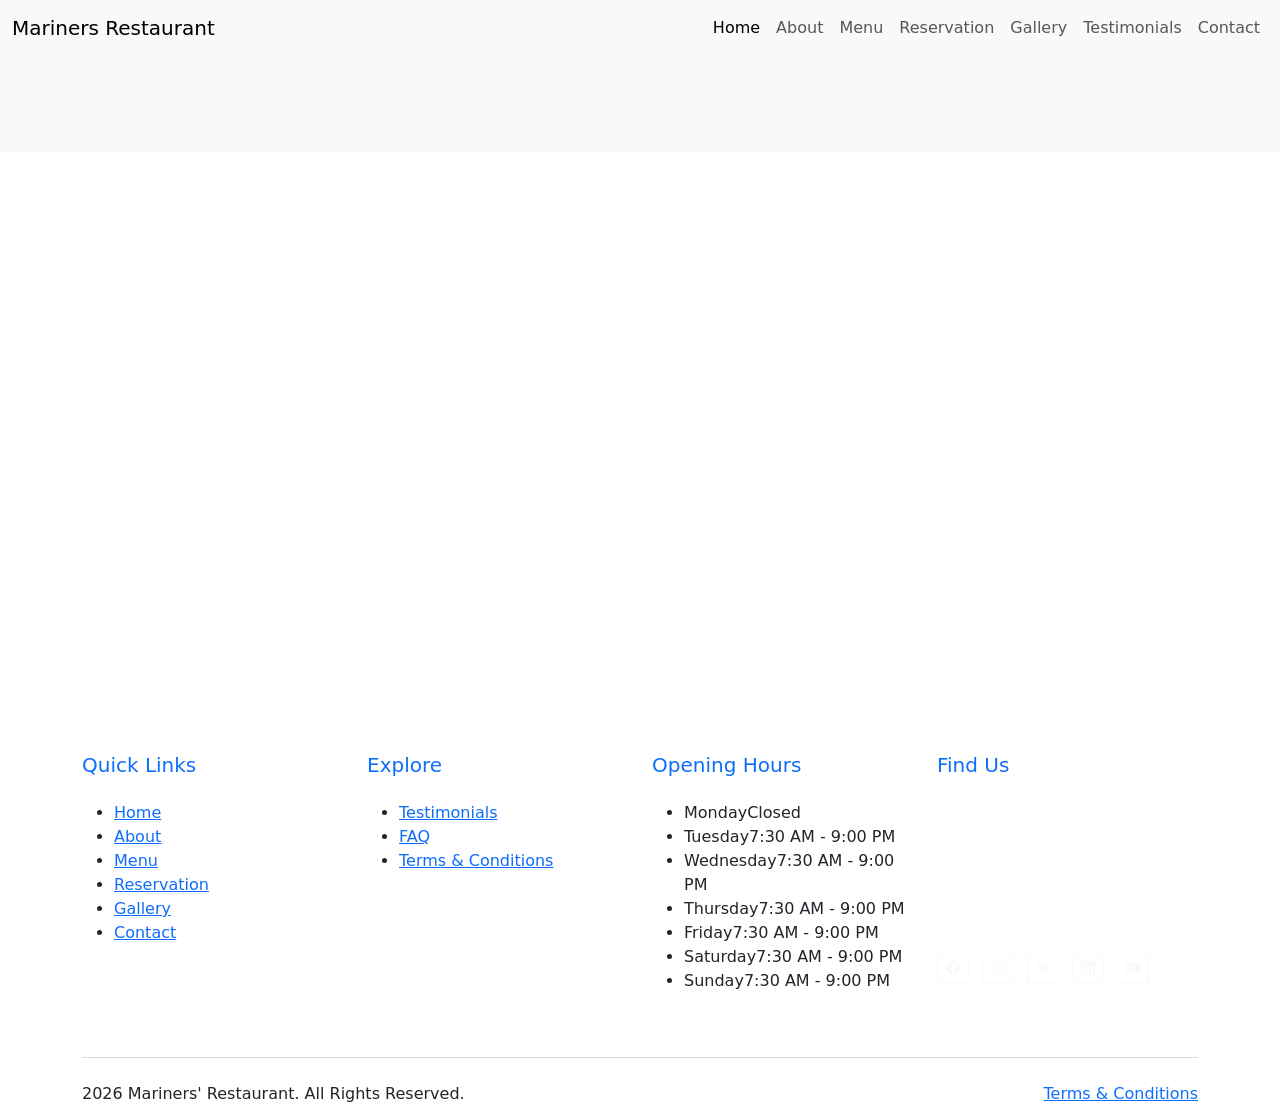
==== about.html @ 6d48104c "Add files via upload" ====
<!DOCTYPE html>
<html lang="en">

<head>
    <meta charset="utf-8" />
    <meta name="viewport" content="width=device-width, initial-scale=1" />

    <!-- For SEO -->
    <!-- Primary SEO -->
   <title>Mariners restaurant</title>
    <meta name="description" content="DinePro is a modern, responsive restaurant Bootstrap 5 template suitable for restaurants, cafés, bistros, and food businesses." />
    <meta name="robots" content="index, follow">
    <meta name="author" content="PrettyCodes" />

    <!-- Canonical (template placeholder) -->
    <link rel="canonical" href="https://www.DinePro.com/about.html" />

    <!-- Open Graph (Social Sharing) -->
    <meta property="og:title" content="DinePro – Restaurant Bootstrap 5 Template" />
    <meta property="og:description" content="A clean and modern Bootstrap 5 restaurant website template." />
    <meta property="og:image" content="assets/images/preview.jpg" />
    <meta property="og:type" content="website" />

    <!-- Favicon -->
    <link rel="shortcut icon" type="image/png" href="assets/images/favicon.png" />

    <!-- Styles -->
    <link href="https://cdn.jsdelivr.net/npm/bootstrap@5.3.8/dist/css/bootstrap.min.css" rel="stylesheet" integrity="sha384-sRIl4kxILFvY47J16cr9ZwB07vP4J8+LH7qKQnuqkuIAvNWLzeN8tE5YBujZqJLB" crossorigin="anonymous">
    <link rel="stylesheet" href="https://cdn.jsdelivr.net/npm/bootstrap-icons@1.11.3/font/bootstrap-icons.min.css">
    <link href="https://unpkg.com/aos@2.3.1/dist/aos.css" rel="stylesheet">
    <link rel="stylesheet" href="./assets/css/style.css" />
</head>

<body>
  <!-- Navbar -->

  <nav class="navbar navbar-expand-lg fixed-top custom-navbar navbar-theme-light navbar-light"> 
 
 
    <div class="container-fluid"> 
 
    <a class="navbar-brand" href="index.html"> <span class="restaurant-logo">Mariners <span>Restaurant</span></span> </a>  <button class="navbar-toggler" type="button" data-bs-toggle="collapse" data-bs-target="#navbarSupportedContent" aria-controls="navbarSupportedContent" aria-expanded="false" aria-label="Toggle navigation"> 
        <span class="navbar-toggler-icon"></span> 
      </button> 
 
      <!-- Nav items --> 
      <div class="collapse navbar-collapse" id="navbarSupportedContent"> 
        <ul class="navbar-nav ms-auto mb-2 mb-lg-0"> 
 
          <!-- Home --> 
                  <!-- Home --> 
        <li class="nav-item">
  <a class="nav-link active" href="index.html">
    Home
  </a>
</li>
 
          <li class="nav-item"> 
            <a class="nav-link" href="about.html">About</a> 
          </li> 
 
          <!-- Menu --> 
          <li class="nav-item"> 
            <a class="nav-link" href="menu-showcase.html">Menu</a> 
          </li> 
 
          <li class="nav-item"> 
            <a class="nav-link" href="reservation.html">Reservation</a> 
          </li> 

           <li class="nav-item"><a class="nav-link" href="gallery.html">Gallery</a></li>
             <li class="nav-item"><a class="nav-link" href="testimonials.html">Testimonials</a></li>  

          <li class="nav-item"> 
            <a class="nav-link" href="contact.html">Contact</a> 
          </li> 
 
        </ul> 
      </div> 
      <!-- Nav items end --> 
 
    </div> 
  </nav>
  <!-- Navbar End -->

    <!--   Title  -->

<section class="our-menu sec-pad bg-light">
    <div class="container">
        <div class="row">
            <div class="col-md-10 offset-md-1">
                <div class="text-center head1 pt-5">
                    <h1 class="page-title" data-aos="fade-up" data-aos-delay="0">About Mariners' Restaurant</h1>
                    <p class="mb-0" data-aos="fade-up" data-aos-delay="100">A welcoming dining destination in Nuwara Eliya, serving delicious food, Sri Lankan flavors, and memorable moments for locals and visitors alike.</p>
                </div>
            </div>
        </div>
    </div>
</section>

<!--   Title  End -->

<!-- About Section -->

<section class="home-about sec-pad">
    <div class="container">
        <div class="row flex align-items-center justify-content-between">
            <div class="col-md-6">
                <div class="img-collage-wrap">
                    <img class="first" src="./assets/images/unnamed (1).webp" alt="" data-aos="fade-up" data-aos-delay="0">
                    <img class="second" src="./assets/images/unnamed (3).webp" alt="" data-aos="fade-up" data-aos-delay="100">
                    <img class="third" src="./assets/images/unnamed (2).webp" alt="" data-aos="fade-up" data-aos-delay="200">
                </div>
            </div>
            <div class="col-md-6">
                <h2 class="mb-4 font-heading f-40" data-aos="fade-up" data-aos-delay="0">About Mariners' Restaurant</h2>
                <h4 class="mb-4" data-aos="fade-up" data-aos-delay="100">Good Food, Warm Hospitality, and Beautiful Moments in the Heart of Nuwara Eliya.</h4>
                <p data-aos="fade-up" data-aos-delay="200">Mariners' Restaurant is a welcoming place to enjoy good food and great company in the beautiful surroundings of Nuwara Eliya. Our menu brings together popular Sri Lankan dishes and a variety of delicious meals prepared with care, making every visit a relaxed and enjoyable dining experience.</p>
                <p data-aos="fade-up" data-aos-delay="300">
                    From flavorful rice and curry and sizzling kottu to biryani, noodles, short eats, refreshing drinks, and delicious desserts, our menu offers something for every taste. Whether you're visiting with family, meeting friends, or simply looking for a satisfying meal, Mariners' Restaurant is ready to welcome you with great food and friendly service.</p>
            </div>
        </div>
    </div>
</section>

<!-- About Section End -->

<!-- Gallery  -->

<section class="sec-pad pt-0">
    <div class="container my-5">
        <div class="row g-3 row-cols-1 row-cols-sm-2 row-cols-md-4">
            <div class="col" data-aos="fade-up" data-aos-delay="0">
                <div class="gallery-item" data-bs-toggle="modal" data-bs-target="#galleryModal">
                    <img src="./assets/images/unnamed (10).webp" class="img-fluid" alt="Mariners' Restaurant">
                </div>
            </div>
            <div class="col" data-aos="fade-up" data-aos-delay="100">
                <div class="gallery-item" data-bs-toggle="modal" data-bs-target="#galleryModal">
                    <img src="./assets/images/unnamed (5).webp" class="img-fluid" alt="Mariners' Restaurant">
                </div>
            </div>
            <div class="col" data-aos="fade-up" data-aos-delay="200">
                <div class="gallery-item" data-bs-toggle="modal" data-bs-target="#galleryModal">
                    <img src="./assets/images/unnamed (6).webp" class="img-fluid" alt="Mariners' Restaurant">
                </div>
            </div>
            <div class="col" data-aos="fade-up" data-aos-delay="300">
                <div class="gallery-item" data-bs-toggle="modal" data-bs-target="#galleryModal">
                    <img src="./assets/images/unnamed (7).webp" class="img-fluid" alt="Mariners' Restaurant">
                </div>
            </div>
            <div class="col" data-aos="fade-up" data-aos-delay="400">
                <div class="gallery-item" data-bs-toggle="modal" data-bs-target="#galleryModal">
                    <img src="./assets/images/unnamed (8).webp" class="img-fluid" alt="Mariners' Restaurant">
                </div>
            </div>
            <div class="col" data-aos="fade-up" data-aos-delay="500">
                <div class="gallery-item" data-bs-toggle="modal" data-bs-target="#galleryModal">
                    <img src="./assets/images/unnamed (9).webp" class="img-fluid" alt="Mariners' Restaurant">
                </div>
            </div>
            <div class="col" data-aos="fade-up" data-aos-delay="600">
                <div class="gallery-item" data-bs-toggle="modal" data-bs-target="#galleryModal">
                    <img src="./assets/images/unnamed (10).webp" class="img-fluid" alt="Mariners' Restaurant">
                </div>
            </div>
            <div class="col" data-aos="fade-up" data-aos-delay="700">
                <div class="gallery-item" data-bs-toggle="modal" data-bs-target="#galleryModal">
                    <img src="./assets/images/unnamed (11).webp" class="img-fluid" alt="Mariners' Restaurant">
                </div>
            </div>

        </div>
    </div>

    <div class="modal fade" id="galleryModal" tabindex="-1" aria-hidden="true">
        <div class="modal-dialog modal-dialog-centered modal-lg">
            <div class="modal-content bg-transparent border-0">
                <div class="modal-body p-0">
                    <button type="button" class="btn-close btn-close-white position-absolute top-0 end-0 m-3" style="z-index: 1060;" data-bs-dismiss="modal" aria-label="Close"></button>

                    <div id="galleryCarousel" class="carousel slide" data-bs-interval="false">
                        <div class="carousel-inner" id="carouselInner">
                        </div>
                        <button class="carousel-control-prev" type="button" data-bs-target="#galleryCarousel" data-bs-slide="prev">
                            <span class="carousel-control-prev-icon" aria-hidden="true"></span>
                            <span class="visually-hidden">Previous</span>
                        </button>
                        <button class="carousel-control-next" type="button" data-bs-target="#galleryCarousel" data-bs-slide="next">
                            <span class="carousel-control-next-icon" aria-hidden="true"></span>
                            <span class="visually-hidden">Next</span>
                        </button>
                    </div>
                </div>
            </div>
        </div>
    </div>

</section>

<!-- Gallery  End -->
    <!-- Footer -->

       <footer class="footer-one"> 
    <div class="container"> 
      <div class="row"> 
 
        <div class="col-lg-3"> 
          <h5 class="mb-4 text-primary">Quick Links</h5> 
          <ul class="footer-links"> 
            <li><a href="index.html" class="btn-link">Home</a></li> 
            <li><a href="about.html" class="btn-link">About</a></li> 
            <li><a href="menu-showcase.html" class="btn-link">Menu</a></li> 
            <li><a href="reservation.html" class="btn-link">Reservation</a></li> 
            <li><a href="gallery.html" class="btn-link">Gallery</a></li> 
            <li><a href="contact.html" class="btn-link">Contact</a></li> 
          </ul> 
        </div> 
 
        <div class="col-lg-3"> 
          <h5 class="mb-4 text-primary">Explore</h5> 
          <ul class="footer-links"> 
            <li><a href="testimonials.html" class="btn-link">Testimonials</a></li> 
            <li><a href="faq.html" class="btn-link">FAQ</a></li> 
            <li><a href="terms-and-conditions.html" class="btn-link">Terms & Conditions</a></li> 
           
          </ul> 
        </div> 
 
        <div class="col-lg-3"> 
          <h5 class="mb-4 text-primary">Opening Hours</h5> 
          <ul class="timing-list"> 
            <li>Monday<span>Closed</span></li> 
            <li>Tuesday<span>7:30 AM - 9:00 PM</span></li> 
            <li>Wednesday<span>7:30 AM - 9:00 PM</span></li> 
            <li>Thursday<span>7:30 AM - 9:00 PM</span></li> 
            <li>Friday<span>7:30 AM - 9:00 PM</span></li> 
            <li>Saturday<span>7:30 AM - 9:00 PM</span></li> 
            <li>Sunday<span>7:30 AM - 9:00 PM</span></li> 
          </ul> 
        </div> 
 
        <div class="col-lg-3"> 
          <h5 class="mb-4 text-primary">Find Us</h5> 
          <p class="text-white-50"> 
            Upper Lake Road,<br> 
            Nuwara Eliya, Sri Lanka 
          </p> 
          <p class="text-white-50"> 
            Email: mariners.malimarestaurant@gmail.com<br> 
            Phone: +94 81 750 8156 
          </p> 
          <div class="social-links mt-3"> 
            <a href="#" class="btn btn-outline-light btn-sm me-2"><i class="bi bi-facebook"></i></a> 
            <a href="#" class="btn btn-outline-light btn-sm me-2"><i class="bi bi-instagram"></i></a> 
            <a href="#" class="btn btn-outline-light btn-sm me-2"><i class="bi bi-twitter-x"></i></a> 
            <a href="#" class="btn btn-outline-light btn-sm me-2"><i class="bi bi-linkedin"></i></a> 
            <a href="#" class="btn btn-outline-light btn-sm"><i class="bi bi-youtube"></i></a> 
          </div> 
        </div> 
 
      </div> 
 
      <hr class="mt-5 mb-4 border-secondary"> 
 
      <div class="row copyright"> 
        <div class="col-md-6 text-md-start"> 
          <p class="mb-0">2026 Mariners' Restaurant. All Rights Reserved.</p> 
        </div> 
        <div class="col-md-6 d-flex justify-content-md-end mt-3 mt-md-0"> 
          <a href="terms-and-conditions.html" class="btn-link">Terms & Conditions</a> 
        </div> 
      </div> 
  </footer> 
    <!-- Footer End -->

    <script src="https://cdn.jsdelivr.net/npm/bootstrap@5.3.8/dist/js/bootstrap.bundle.min.js" integrity="sha384-FKyoEForCGlyvwx9Hj09JcYn3nv7wiPVlz7YYwJrWVcXK/BmnVDxM+D2scQbITxI" crossorigin="anonymous"></script>
    <script src="https://unpkg.com/aos@2.3.1/dist/aos.js"></script>
    <script src="assets/js/app.js"></script>
</body>

</html>
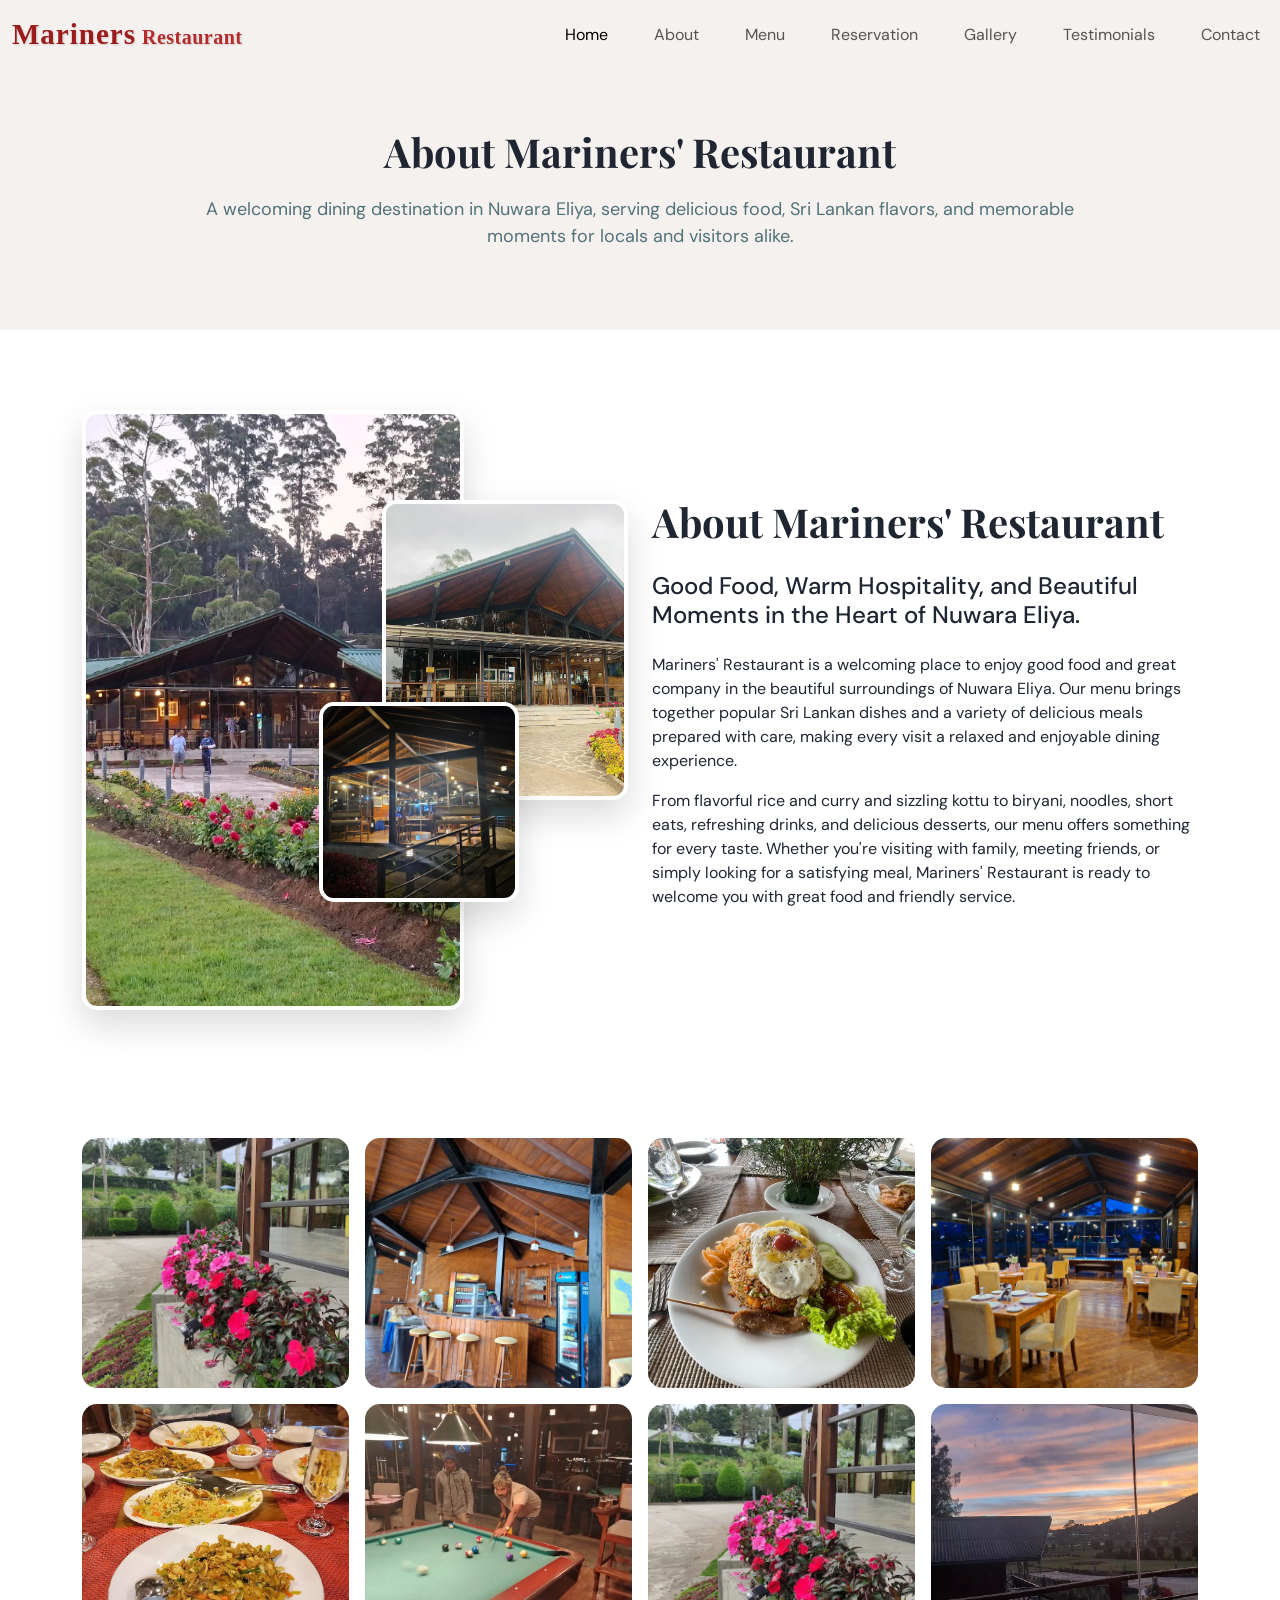
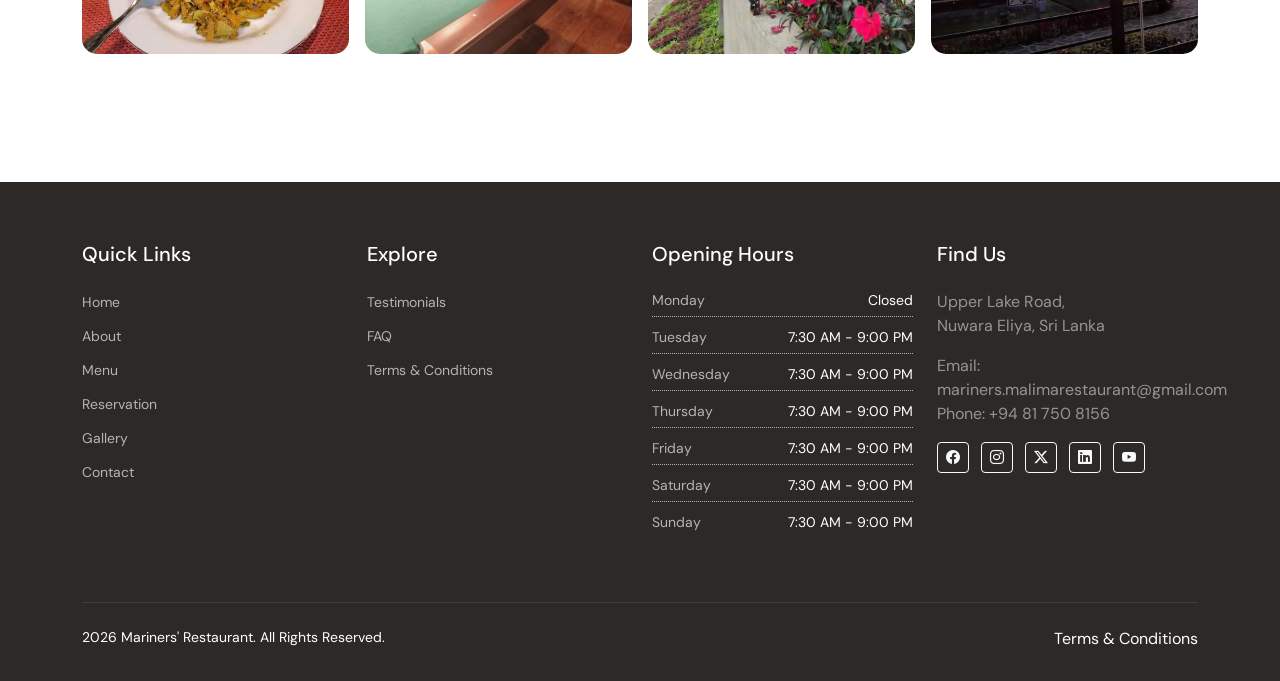
==== commit f9004ec5: "Update about.html" ====
--- a/about.html
+++ b/about.html
@@ -21,8 +21,8 @@
     <meta property="og:image" content="assets/images/preview.jpg" />
     <meta property="og:type" content="website" />
 
-    <!-- Favicon -->
-    <link rel="shortcut icon" type="image/png" href="assets/images/favicon.png" />
+
+    
 
     <!-- Styles -->
     <link href="https://cdn.jsdelivr.net/npm/bootstrap@5.3.8/dist/css/bootstrap.min.css" rel="stylesheet" integrity="sha384-sRIl4kxILFvY47J16cr9ZwB07vP4J8+LH7qKQnuqkuIAvNWLzeN8tE5YBujZqJLB" crossorigin="anonymous">
@@ -280,4 +280,4 @@
     <script src="assets/js/app.js"></script>
 </body>
 
-</html>+</html>
--- a/assets/css/style.css
+++ b/assets/css/style.css
@@ -0,0 +1,1449 @@
+@charset "UTF-8";
+/* ==========================================================================
+   Template Name: DinePro by Mahroof K
+   Version:       1.0.0
+   Licence:       MIT
+   Author:        Mahroof K
+   Description:   Premium Bootstrap 5 Restaurant Template
+   Contact        techmahr@gmail.com
+   --------------------------------------------------------------------------
+   Copyright © 2026 Mahroof. All rights reserved.
+   ========================================================================== */
+/* ==========================================================================
+   TEMPLATING INSTRUCTIONS
+   ==========================================================================
+   This file acts as the central hub for all project styles.
+   It uses the Sass @use rule to modularize components.
+
+   How to Customize:
+   1. Colors & Typography: Edit /abstract/_variables.scss
+   2. Global Tags:         Edit /base/_typography.scss
+   3. Individual UI:       Edit the respective file in /components/
+   4. Page Layouts:        Edit specific files in /pages/ for unique views.
+   ========================================================================== */
+/* ==========================================================================
+   1. ABSTRACTS
+   Variables, color tokens, mixins
+   ========================================================================== */
+/**
+ * Google Fonts Import
+ * * 1. DM Sans: Used for body text and UI elements.
+ * Weights: 400 (Regular), 500 (Medium), 700 (Bold)
+ * * 2. Playfair Display: Used for headings and featured titles.
+ * Weights: 400 through 900 (Variable) including Italics
+ */
+@import url("https://fonts.googleapis.com/css2?family=DM+Sans:wght@400;500;700&family=Playfair+Display:ital,wght@0,400..900;1,400..900&display=swap");
+.hover-lift {
+  transition: transform 0.35s cubic-bezier(0.25, 1, 0.5, 1), box-shadow 0.35s cubic-bezier(0.25, 1, 0.5, 1);
+  will-change: transform;
+}
+.hover-lift:hover {
+  transform: translateY(-5px);
+  box-shadow: 0 15px 25px rgba(0, 0, 0, 0.1) !important;
+}
+
+/* ==========================================================================
+   2. BASE & UTILITIES
+   Global resets, fonts, typography, helpers
+   ========================================================================== */
+body {
+  font-family: "DM Sans", sans-serif;
+  color: #1F2632;
+}
+
+a {
+  color: #d32f2f;
+  text-decoration: none;
+}
+
+.text-primary {
+  color: #d32f2f !important;
+}
+
+.text-dark-muted {
+  color: #527179 !important;
+}
+
+.font-heading {
+  font-family: "Playfair Display", serif;
+  line-height: normal;
+  font-weight: 700;
+}
+
+.f-40 {
+  font-size: 40px !important;
+}
+
+.page-title {
+  font-size: 40px;
+  font-family: "Playfair Display", serif;
+  font-weight: 700;
+  margin-bottom: 20px;
+}
+
+.head1 h2 {
+  color: #1F2632;
+  font-size: 40px;
+  margin-bottom: 20px;
+}
+.head1 p {
+  font-size: 18px;
+  color: #527179;
+}
+
+/**
+ * Bottom Margin Utility
+ * Applies a fixed 32px spacing to the bottom of an element.
+ */
+.mb-32 {
+  margin-bottom: 32px !important;
+}
+
+/**
+ * Top Margin Utility
+ * Applies a fixed 32px spacing to the top of an element.
+ */
+.mt-32 {
+  margin-top: 32px !important;
+}
+
+/**
+ * Standard Section Padding
+ * Provides consistent vertical rhythm across different sections.
+ * Scales up for larger screens (992px and above) based on the $section-spacing-y variable.
+ */
+.sec-pad {
+  padding-top: 40px;
+  padding-bottom: 40px;
+}
+@media (min-width: 992px) {
+  .sec-pad {
+    padding-top: 80px;
+    padding-bottom: 80px;
+  }
+}
+
+/**
+ * Light Background Utility
+ * Applies the custom light background color defined in design tokens.
+ */
+.bg-light {
+  background-color: #f4f1ee !important;
+}
+
+/* ==========================================================================
+   3. LAYOUT
+   Shared structural elements
+   ========================================================================== */
+.custom-navbar {
+  transition: background-color 0.4s ease, box-shadow 0.4s ease;
+}
+.custom-navbar .nav-logo {
+  max-width: 160px;
+}
+@media (max-width: 767px) {
+  .custom-navbar .nav-logo {
+    max-width: 130px;
+  }
+}
+.custom-navbar .nav-item {
+  padding-right: 30px;
+}
+.custom-navbar .nav-item:last-child {
+  padding-right: 0;
+}
+.custom-navbar .dropdown-menu {
+  border: none;
+  padding: 10px 0;
+  border-radius: 8px;
+  box-shadow: 0 8px 20px rgba(0, 0, 0, 0.15);
+}
+.custom-navbar .dropdown-menu .dropdown-item {
+  padding: 8px 20px;
+  transition: background-color 0.3s, color 0.3s;
+}
+.custom-navbar .dropdown-menu .dropdown-item:hover, .custom-navbar .dropdown-menu .dropdown-item:active {
+  background-color: #f4f1ee !important;
+  color: #d32f2f;
+}
+.custom-navbar .navbar-toggler {
+  border: none;
+}
+.custom-navbar .navbar-toggler:focus {
+  box-shadow: none;
+}
+.custom-navbar.navbar-theme-light {
+  background-color: transparent;
+}
+.custom-navbar.navbar-theme-light.navbar-light-mode .nav-link {
+  color: #1F2632;
+}
+.custom-navbar.navbar-theme-light.navbar-light-mode .navbar-toggler-icon {
+  filter: brightness(0);
+}
+.custom-navbar.navbar-theme-light.navbar-scrolled {
+  background-color: #fff;
+  box-shadow: 0 4px 20px rgba(0, 0, 0, 0.08);
+}
+.custom-navbar.navbar-theme-light.navbar-scrolled .nav-link {
+  color: #1F2632;
+}
+.custom-navbar.navbar-theme-light.navbar-scrolled .nav-link:hover, .custom-navbar.navbar-theme-light.navbar-scrolled .nav-link.active {
+  color: #d32f2f;
+}
+.custom-navbar.navbar-theme-light.navbar-scrolled .navbar-toggler-icon {
+  filter: brightness(0);
+}
+@media (max-width: 991px) {
+  .custom-navbar.navbar-theme-light .navbar-collapse {
+    background-color: #fff;
+    padding: 20px;
+    margin-top: 15px;
+    border-radius: 10px;
+  }
+  .custom-navbar.navbar-theme-light .navbar-collapse .nav-link {
+    color: #1F2632;
+  }
+  .custom-navbar.navbar-theme-light .navbar-collapse .nav-link:hover, .custom-navbar.navbar-theme-light .navbar-collapse .nav-link.active {
+    color: #d32f2f;
+  }
+}
+.custom-navbar.navbar-theme-dark {
+  background-color: transparent;
+}
+.custom-navbar.navbar-theme-dark.navbar-dark .nav-link {
+  color: #fff;
+}
+.custom-navbar.navbar-theme-dark.navbar-dark .navbar-toggler-icon {
+  filter: brightness(1);
+}
+.custom-navbar.navbar-theme-dark.navbar-scrolled {
+  background-color: #1F2632;
+  box-shadow: 0 4px 20px rgba(0, 0, 0, 0.4);
+}
+.custom-navbar.navbar-theme-dark.navbar-scrolled .nav-link {
+  color: #fff;
+}
+.custom-navbar.navbar-theme-dark.navbar-scrolled .nav-link:hover, .custom-navbar.navbar-theme-dark.navbar-scrolled .nav-link.active {
+  color: #d32f2f;
+}
+.custom-navbar.navbar-theme-dark.navbar-scrolled .navbar-toggler-icon {
+  filter: brightness(1);
+}
+@media (max-width: 991px) {
+  .custom-navbar.navbar-theme-dark .navbar-collapse {
+    background-color: #1F2632;
+    padding: 20px;
+    margin-top: 15px;
+    border-radius: 10px;
+  }
+  .custom-navbar.navbar-theme-dark .navbar-collapse .nav-link {
+    color: #fff;
+  }
+  .custom-navbar.navbar-theme-dark .navbar-collapse .nav-link:hover, .custom-navbar.navbar-theme-dark .navbar-collapse .nav-link.active {
+    color: #d32f2f;
+  }
+}
+
+/**
+ * Footer Style One
+ * Designed with a dark aesthetic for high contrast and modern appeal.
+ */
+.footer-one {
+  background-color: #2D2926;
+  padding: 60px 0 30px 0;
+  color: #fff;
+}
+.footer-one h5 {
+  font-family: "DM Sans", sans-serif;
+  color: #fff !important;
+}
+.footer-one ul {
+  list-style: none;
+  padding: 0;
+}
+.footer-one ul li {
+  margin-bottom: 10px;
+}
+
+.restaurant-logo { font-family: Georgia, "Times New Roman", serif; font-size: 29px; font-weight: 700; letter-spacing: 1px; text-decoration: none; color: #9b1c1c; display: inline-flex; align-items: baseline; white-space: nowrap; text-shadow: 1px 1px 2px rgba(0, 0, 0, 0.15); transition: all 0.3s ease; } .restaurant-logo span { font-family: Georgia, "Times New Roman", serif; font-size: 20px; font-weight: 600; letter-spacing: 0.5px; margin-left: 6px; color: #b52a2a; } .restaurant-logo:hover { color: #c62828; transform: translateY(-1px); } .restaurant-logo:hover span { color: #c62828; }.footer-one ul li a {
+  color: #b4b4b4;
+  transition: 0.3s;
+  margin-bottom: 10px;
+  font-size: 14px;
+}
+.footer-one ul li a:hover {
+  color: #d32f2f;
+}
+.footer-one ul {
+  /**
+   * Timing List Variation
+   * Specifically for "Opening Hours" with a dotted-bottom separator.
+   */
+}
+.footer-one ul.timing-list li {
+  display: flex;
+  justify-content: space-between;
+  margin-bottom: 10px;
+  color: #b4b4b4;
+  border-bottom: 1px dotted #b4b4b4;
+  padding-bottom: 5px;
+  font-size: 14px;
+}
+.footer-one ul.timing-list li span {
+  color: #fff;
+  font-size: 14px;
+}
+.footer-one ul.timing-list li:last-child {
+  border-bottom: none;
+  margin-bottom: 0;
+}
+.footer-one {
+  /**
+   * Copyright & Legal Section
+   * Positioned at the very bottom of the footer.
+   */
+}
+.footer-one .copyright p {
+  font-size: 14px;
+}
+.footer-one .copyright .pipe-separator {
+  padding: 0 10px;
+}
+.footer-one .copyright a {
+  color: #fff;
+}
+.footer-one .copyright a:hover {
+  color: #d32f2f;
+}
+
+/* ==========================================================================
+   4. COMPONENTS
+   Reusable UI modules
+   ========================================================================== */
+/**
+ * Global Button Reset
+ * Standardizes border radius across all Bootstrap button types.
+ */
+.btn {
+  border-radius: 4px;
+}
+
+/**
+ * Wide Button Utility
+ * Increases padding and adds a clean, uppercase aesthetic for prominent CTAs.
+ */
+.btn-wide {
+  padding: 10px 25px;
+  text-transform: uppercase;
+  font-weight: 300 !important;
+}
+
+/**
+ * Primary Solid Button
+ * The main theme button using the primary brand color and custom shadow on hover.
+ */
+.btn-primary {
+  background-color: #d32f2f;
+  border-color: #d32f2f;
+  color: #fff;
+  font-weight: 600;
+  transition: all 0.3s ease;
+}
+.btn-primary:hover, .btn-primary:focus, .btn-primary:active {
+  background-color: #b51616 !important;
+  border-color: #b51616 !important;
+  color: #fff !important;
+  box-shadow: 0 4px 12px rgba(211, 47, 47, 0.2);
+}
+
+/**
+ * Outline Button
+ * A transparent variation with a primary-colored border.
+ */
+.btn-outline-primary {
+  color: #d32f2f;
+  border-color: #d32f2f;
+  background-color: transparent;
+}
+.btn-outline-primary:hover {
+  background-color: #d32f2f;
+  border-color: #d32f2f;
+  color: #fff;
+}
+
+/**
+ * Shine Hover Effect
+ * Adds a modern "glass-swipe" animation and subtle lift when hovered.
+ */
+.btn-shine {
+  position: relative;
+  overflow: hidden;
+  transition: all 0.3s ease;
+}
+.btn-shine:hover {
+  transform: translateY(-1px);
+  background-color: #b51616 !important;
+  border-color: #b51616 !important;
+}
+.btn-shine::after {
+  content: "";
+  position: absolute;
+  top: -50%;
+  left: -60%;
+  width: 20%;
+  height: 200%;
+  background: rgba(255, 255, 255, 0.3);
+  background: rgba(211, 47, 47, 0.5);
+  transform: rotate(30deg);
+  transition: all 0.5s ease;
+}
+.btn-shine:hover::after {
+  left: 120%;
+}
+
+/**
+ * Animated Link Button
+ * A text-based button that slides to the right on hover for a dynamic feel.
+ */
+.btn-link {
+  display: inline-block;
+  margin-bottom: 0px !important;
+  text-decoration: none;
+  transition: transform 0.3s ease-in-out, color 0.3s ease-in-out;
+}
+.btn-link:hover {
+  transform: translateX(5px);
+  color: #b51616;
+}
+
+/**
+ * Global Input Styling
+ * Standardizes the appearance of all form-control elements (inputs, select, textarea).
+ */
+.form-control {
+  margin-bottom: 32px;
+  border-radius: 10px;
+}
+.form-control:focus, .form-control:hover {
+  border-color: #d32f2f;
+  box-shadow: none;
+}
+
+/**
+ * Input Height Optimization
+ * Standardizes the height of single-line textboxes to 48px.
+ * The ':not(textarea)' ensures that multi-line text areas can still grow.
+ */
+.form-control:not(textarea) {
+  height: 48px;
+}
+
+/**
+ * Primary Theme Badge
+ * A custom-styled badge using the main brand color.
+ * Often used for categories, labels, or featured tags.
+ */
+.badge-primary {
+  background-color: #d32f2f;
+  padding: 8px 12px;
+  color: #fff;
+}
+
+/**
+ * Loader Wrapper
+ * Creates a high-z-index, full-screen background to hide the page content
+ * until it is fully loaded.
+ */
+.loader-wrapper {
+  position: fixed;
+  top: 0;
+  left: 0;
+  width: 100%;
+  height: 100%;
+  z-index: 9999;
+  background: #fff;
+}
+
+/**
+ * Loading Spinner
+ * The central animated square. Uses the theme's primary brand color.
+ */
+.spinner {
+  width: 40px;
+  height: 40px;
+  display: block;
+  position: relative;
+  left: 50%;
+  top: 50%;
+  margin: -20px 0 0 -20px;
+  background: #d32f2f;
+  animation: sk-rotateplane 1.2s infinite ease-in-out;
+}
+
+/**
+ * 3D Rotating Plane Animation
+ * Creates a sophisticated "flipping" effect using CSS 3D perspectives.
+ */
+@keyframes sk-rotateplane {
+  0% {
+    transform: perspective(120px) rotateX(0deg) rotateY(0deg);
+    -webkit-transform: perspective(120px) rotateX(0deg) rotateY(0deg);
+  }
+  50% {
+    transform: perspective(120px) rotateX(-180.1deg) rotateY(0deg);
+    -webkit-transform: perspective(120px) rotateX(-180.1deg) rotateY(0deg);
+  }
+  100% {
+    transform: perspective(120px) rotateX(-180deg) rotateY(-179.9deg);
+    -webkit-transform: perspective(120px) rotateX(-180deg) rotateY(-179.9deg);
+  }
+}
+/**
+ * Main Carousel Component
+ * Standardizes the height and layout of the internal slider elements.
+ */
+.carousel .carousel-inner,
+.carousel .carousel-item {
+  height: 100%;
+}
+.carousel .carousel-item {
+  background-size: cover;
+  background-position: center;
+}
+.carousel .carousel-control-prev,
+.carousel .carousel-control-next {
+  z-index: 3;
+  width: 5%;
+  margin: 0 10px;
+}
+.carousel .carousel-control-prev-icon,
+.carousel .carousel-control-next-icon {
+  background-color: #d32f2f;
+  opacity: 0.7;
+  padding: 22px;
+  border-radius: 15%;
+  background-size: 50%;
+  transition: transform 0.3s ease;
+}
+.carousel .carousel-control-prev:hover .carousel-control-prev-icon, .carousel .carousel-control-prev:hover .carousel-control-next-icon,
+.carousel .carousel-control-next:hover .carousel-control-prev-icon,
+.carousel .carousel-control-next:hover .carousel-control-next-icon {
+  transform: scale(1.1);
+}
+
+/**
+ * Main Hero Container
+ * Standardizes the viewport height and core layout for all hero types.
+ */
+.hero-section {
+  position: relative;
+  height: 100vh;
+  max-height: 900px;
+  min-height: 500px;
+  overflow: hidden;
+  display: flex;
+  align-items: center;
+  justify-content: center;
+  /**
+   * Hero Media Wrapper
+   * Ensures background video or images fill the container perfectly.
+   */
+}
+.hero-section .hero-media-container {
+  position: absolute;
+  top: 0;
+  left: 0;
+  width: 100%;
+  height: 100%;
+  z-index: 0;
+}
+.hero-section .hero-media-container img,
+.hero-section .hero-media-container video {
+  width: 100%;
+  height: 100%;
+  -o-object-fit: cover;
+     object-fit: cover;
+  -o-object-position: center;
+     object-position: center;
+}
+.hero-section {
+  /**
+   * Hero Content Area
+   * Manages the text overlay, z-index layering, and flex alignment.
+   */
+}
+.hero-section .hero-content-area {
+  position: relative;
+  z-index: 2;
+  width: 100%;
+  height: 100%;
+  display: flex;
+  align-items: center;
+  justify-content: center;
+  transition: background 0.3s ease;
+}
+.hero-section .hero-content-area .hero-caption {
+  text-align: center;
+  max-width: 800px;
+  padding: 2rem;
+  width: 90%;
+}
+@media (max-width: 767px) {
+  .hero-section .hero-content-area .hero-caption {
+    width: 100%;
+  }
+}
+.hero-section .hero-content-area .hero-caption h1 {
+  font-size: clamp(2.5rem, 8vw, 4.5rem);
+  line-height: 1.1;
+  margin-bottom: 1.5rem;
+}
+.hero-section .hero-content-area .hero-caption p {
+  font-size: clamp(1rem, 2vw, 1.25rem);
+  margin-bottom: 2rem;
+}
+.hero-section {
+  /**
+   * Dark Theme Variation
+   * Applies a darkened overlay for light-colored text readability.
+   */
+}
+.hero-section.theme-dark .hero-content-area {
+  background: rgba(0, 0, 0, 0.45);
+}
+.hero-section.theme-dark h1,
+.hero-section.theme-dark p {
+  color: #ffffff;
+}
+.hero-section {
+  /**
+   * Light Theme Variation
+   * Applies a bright, semi-transparent overlay for dark-colored text.
+   */
+}
+.hero-section.theme-light .hero-content-area {
+  background: rgba(255, 255, 255, 0.3);
+}
+.hero-section.theme-light h1,
+.hero-section.theme-light p {
+  color: #1F2632;
+}
+.hero-section {
+  /**
+   * Carousel Logic
+   * Specific overrides for when the hero section uses Bootstrap Carousel.
+   */
+}
+.hero-section.carousel .carousel-inner,
+.hero-section.carousel .carousel-item {
+  height: 100%;
+}
+.hero-section.carousel .carousel-item {
+  background-size: cover;
+  background-position: center;
+}
+.hero-section.carousel .carousel-control-prev,
+.hero-section.carousel .carousel-control-next {
+  z-index: 3;
+  width: 5%;
+  margin: 0 10px;
+}
+.hero-section.carousel .carousel-control-prev-icon,
+.hero-section.carousel .carousel-control-next-icon {
+  background-color: #d32f2f;
+  opacity: 0.7;
+  padding: 22px;
+  border-radius: 15%;
+  background-size: 50%;
+  transition: transform 0.3s ease;
+}
+.hero-section.carousel .carousel-control-prev,
+.hero-section.carousel .carousel-control-next {
+  /**
+   * Interactive States
+   * Hover effects for carousel navigation arrows.
+   */
+}
+.hero-section.carousel .carousel-control-prev:hover .carousel-control-prev-icon, .hero-section.carousel .carousel-control-prev:hover .carousel-control-next-icon,
+.hero-section.carousel .carousel-control-next:hover .carousel-control-prev-icon,
+.hero-section.carousel .carousel-control-next:hover .carousel-control-next-icon {
+  transform: scale(1.1);
+}
+
+/**
+ * Image Collage Container
+ * Creates a relative coordinate system for the absolute-positioned images.
+ */
+.img-collage-wrap {
+  position: relative;
+  width: 100%;
+  height: 600px;
+  padding: 20px;
+  /**
+   * Shared Image Styles
+   * Standardizes the look of all images within the collage including 
+   * shadows and a clean "Polaroid" style border.
+   */
+}
+.img-collage-wrap img {
+  position: absolute;
+  -o-object-fit: cover;
+     object-fit: cover;
+  border-radius: 15px;
+  box-shadow: 0 15px 35px rgba(0, 0, 0, 0.15);
+  border: 4px solid white;
+}
+.img-collage-wrap {
+  /**
+   * First Layer (Background)
+   * The largest anchor image of the composition.
+   */
+}
+.img-collage-wrap .first {
+  width: 70%;
+  height: 100%;
+  top: 0;
+  left: 0;
+  z-index: 1;
+}
+.img-collage-wrap .second {
+  width: 45%;
+  height: 300px;
+  top: 15%;
+  right: 0;
+  z-index: 2;
+}
+.img-collage-wrap .third {
+  width: 200px;
+  height: 200px;
+  bottom: 18%;
+  right: 20%;
+  z-index: 3;
+}
+.img-collage-wrap {
+  /**
+   * Responsive Adjustments
+   * Resizes the collage and its elements for tablets and mobile devices.
+   */
+}
+@media (max-width: 768px) {
+  .img-collage-wrap {
+    height: 400px;
+  }
+  .img-collage-wrap .first {
+    width: 75%;
+    height: 300px;
+  }
+  .img-collage-wrap .second {
+    width: 50%;
+    height: 180px;
+    top: 10%;
+  }
+  .img-collage-wrap .third {
+    width: 120px;
+    height: 120px;
+    bottom: 10%;
+    right: 15%;
+  }
+}
+
+/* ==========================================================================
+   Template Name: DinePro by Mahroof K
+   Version:       1.0.0
+   Licence:       MIT
+   Author:        Mahroof K
+   Description:   Premium Bootstrap 5 Restaurant Template
+   Contact        techmahr@gmail.com
+   --------------------------------------------------------------------------
+   Copyright © 2026 Mahroof. All rights reserved.
+   ========================================================================== */
+/* ==========================================================================
+   TEMPLATING INSTRUCTIONS
+   ==========================================================================
+   This file acts as the central hub for all project styles.
+   It uses the Sass @use rule to modularize components.
+
+   How to Customize:
+   1. Colors & Typography: Edit /abstract/_variables.scss
+   2. Global Tags:         Edit /base/_typography.scss
+   3. Individual UI:       Edit the respective file in /components/
+   4. Page Layouts:        Edit specific files in /pages/ for unique views.
+   ========================================================================== */
+/* ==========================================================================
+   1. ABSTRACTS
+   Variables, color tokens, mixins
+   ========================================================================== */
+/**
+ * Universal Card Wrapper
+ * Shared base styles for Blog, Team, and Testimonial cards.
+ */
+.card-blog,
+.card-team,
+.card-testimonial {
+  padding: 15px;
+  border: 0px;
+  background: #f4f1ee !important;
+  border-radius: 10px;
+  margin-bottom: 24px;
+  /**
+  * Card Image Wrapper
+  * Manages aspect ratios and triggers the hover animation mixins.
+  */
+}
+.card-blog .card-img-wrapper,
+.card-team .card-img-wrapper,
+.card-testimonial .card-img-wrapper {
+  overflow: hidden;
+  border-radius: 10px;
+  position: relative;
+  overflow: hidden;
+}
+.card-blog .card-img-wrapper img,
+.card-team .card-img-wrapper img,
+.card-testimonial .card-img-wrapper img {
+  transition: transform 0.4s ease-in-out;
+}
+.card-blog .card-img-wrapper:hover img,
+.card-team .card-img-wrapper:hover img,
+.card-testimonial .card-img-wrapper:hover img {
+  transform: scale(1.15);
+}
+.card-blog .card-img-wrapper,
+.card-team .card-img-wrapper,
+.card-testimonial .card-img-wrapper {
+  position: relative;
+  overflow: hidden;
+}
+.card-blog .card-img-wrapper::after,
+.card-team .card-img-wrapper::after,
+.card-testimonial .card-img-wrapper::after {
+  content: "";
+  position: absolute;
+  top: 0;
+  left: 0;
+  width: 100%;
+  height: 100%;
+  opacity: 0;
+  transition: opacity 0.3s;
+  pointer-events: none;
+}
+.card-blog .card-img-wrapper:hover::after,
+.card-team .card-img-wrapper:hover::after,
+.card-testimonial .card-img-wrapper:hover::after {
+  opacity: 1;
+}
+.card-blog .card-img-wrapper img,
+.card-team .card-img-wrapper img,
+.card-testimonial .card-img-wrapper img {
+  display: block;
+  width: 100%;
+  height: auto;
+  border-radius: 10px;
+}
+.card-blog .card-body,
+.card-team .card-body,
+.card-testimonial .card-body {
+  padding-bottom: 10px;
+}
+.card-blog h5,
+.card-team h5,
+.card-testimonial h5 {
+  margin-bottom: 15px;
+}
+.card-blog .card-text,
+.card-team .card-text,
+.card-testimonial .card-text {
+  color: #527179;
+}
+.card-blog span,
+.card-team span,
+.card-testimonial span {
+  font-size: 14px;
+}
+.card-blog i,
+.card-team i,
+.card-testimonial i {
+  color: #789299;
+}
+.card-blog .social-links a:hover,
+.card-team .social-links a:hover,
+.card-testimonial .social-links a:hover {
+  background-color: transparent;
+}
+.card-blog .social-links a i:hover,
+.card-team .social-links a i:hover,
+.card-testimonial .social-links a i:hover {
+  color: #d32f2f;
+  background-color: transparent;
+}
+.card-blog,
+.card-team,
+.card-testimonial {
+  overflow: hidden;
+}
+.card-blog img,
+.card-team img,
+.card-testimonial img {
+  transition: transform 0.4s ease-in-out;
+}
+.card-blog:hover img,
+.card-team:hover img,
+.card-testimonial:hover img {
+  transform: scale(1.15);
+}
+.card-blog,
+.card-team,
+.card-testimonial {
+  position: relative;
+  overflow: hidden;
+}
+.card-blog::after,
+.card-team::after,
+.card-testimonial::after {
+  content: "";
+  position: absolute;
+  top: 0;
+  left: 0;
+  width: 100%;
+  height: 100%;
+  opacity: 0;
+  transition: opacity 0.3s;
+  pointer-events: none;
+}
+.card-blog:hover::after,
+.card-team:hover::after,
+.card-testimonial:hover::after {
+  opacity: 1;
+}
+
+/**
+ * Blog Item Card
+ * A secondary blog layout style with a focus on date and metadata.
+ */
+.card-blog-item {
+  background-color: #f4f1ee !important;
+  border-radius: 15px;
+  padding: 16px;
+  margin-bottom: 24px;
+}
+.card-blog-item .date {
+  color: #527179;
+  font-size: 16px;
+}
+.card-blog-item .title {
+  margin: 10px 0 15px 0;
+  font-size: 20px;
+}
+.card-blog-item .info {
+  display: flex;
+  align-items: center;
+  justify-content: space-between;
+}
+
+/**
+ * Menu Item - Style One
+ * A clean, flex-based layout for food and beverage listings.
+ * Features a dashed divider for a sophisticated restaurant feel.
+ */
+.menu-item-one {
+  margin-bottom: 25px;
+  padding-bottom: 10px;
+  border-bottom: 1px dashed #527179;
+  display: flex;
+}
+.menu-item-one img {
+  height: 80px;
+  width: 80px;
+  border-radius: 15%;
+  margin-right: 20px;
+}
+.menu-item-one .content-wrap {
+  width: 100%;
+}
+.menu-item-one .title-wrap {
+  display: flex;
+  align-items: center;
+  justify-content: space-between;
+}
+.menu-item-one .title-wrap h5 {
+  margin-bottom: 0;
+  font-weight: 500;
+  color: #1F2632;
+}
+.menu-item-one .title-wrap .price {
+  font-weight: 700;
+  color: #d32f2f;
+  font-size: 1.1rem;
+}
+.menu-item-one p {
+  margin-top: 5px;
+  margin-bottom: 16px;
+  color: #527179;
+  font-size: 0.95rem;
+}
+@media (min-width: 768px) {
+  .menu-item-one:last-child {
+    border-bottom: none;
+    margin-bottom: 0;
+  }
+}
+.col-md-6:last-child .menu-item-one:last-child {
+  border-bottom: none;
+  margin-bottom: 0;
+}
+
+/**
+ * Testimonial Enhancements
+ * Adds quote icons and star ratings to the standard card structure.
+ */
+.card-testimonial .quote-icon {
+  font-size: 62px !important;
+  color: #d32f2f;
+}
+.card-testimonial .ratings {
+  margin-bottom: 8px;
+}
+.card-testimonial .ratings i {
+  color: #d32f2f;
+}
+.card-testimonial .testi-user {
+  height: 45px;
+  width: 45px;
+  border-radius: 50%;
+  margin-right: 16px;
+  display: flex;
+  align-items: center;
+  justify-content: center;
+  background-color: #fff;
+  font-size: 22px;
+}
+
+.accordion#faqAccordion {
+  /**
+  * Accordion Item Wrapper
+  * Features a modern card-like design with rounded corners and smooth transitions.
+  */
+}
+.accordion#faqAccordion .accordion-item {
+  margin-bottom: 30px;
+  border-radius: 15px !important;
+  border: 1px solid rgba(222, 226, 230, 0.2);
+  overflow: hidden;
+  background-color: #fff;
+  transition: all 0.3s ease;
+}
+.accordion#faqAccordion .accordion-item:has(.collapse.show) {
+  background-color: rgba(211, 47, 47, 0.05);
+  border-color: rgba(211, 47, 47, 0.2);
+}
+.accordion#faqAccordion .accordion-item:hover {
+  border-color: rgba(211, 47, 47, 0.4) !important;
+}
+.accordion#faqAccordion {
+  /**
+  * Accordion Trigger Button
+  * Handles the interactive header of each FAQ item.
+  */
+}
+.accordion#faqAccordion .accordion-button {
+  font-weight: 700;
+  color: #1F2632;
+  padding: 20px;
+  border-radius: 15px !important;
+  font-size: 1.1rem;
+  background-color: transparent;
+}
+.accordion#faqAccordion .accordion-button:focus {
+  box-shadow: none;
+}
+.accordion#faqAccordion .accordion-button:not(.collapsed) {
+  color: #d32f2f;
+  background-color: transparent;
+  box-shadow: none;
+}
+.accordion#faqAccordion .accordion-button:not(.collapsed)::after {
+  filter: sepia(100%) saturate(2000%) hue-rotate(340deg);
+}
+.accordion#faqAccordion {
+  /**
+   * Accordion Content Body
+   * Styles the internal text area of the expanded item.
+   */
+}
+.accordion#faqAccordion .accordion-body {
+  padding: 0 20px 25px 20px;
+  color: #527179;
+  line-height: 1.6;
+  font-family: "DM Sans", sans-serif;
+  background-color: transparent;
+}
+
+/* ==========================================================================
+   Template Name: DinePro by Mahroof K
+   Version:       1.0.0
+   Licence:       MIT
+   Author:        Mahroof K
+   Description:   Premium Bootstrap 5 Restaurant Template
+   Contact        techmahr@gmail.com
+   --------------------------------------------------------------------------
+   Copyright © 2026 Mahroof. All rights reserved.
+   ========================================================================== */
+/* ==========================================================================
+   TEMPLATING INSTRUCTIONS
+   ==========================================================================
+   This file acts as the central hub for all project styles.
+   It uses the Sass @use rule to modularize components.
+
+   How to Customize:
+   1. Colors & Typography: Edit /abstract/_variables.scss
+   2. Global Tags:         Edit /base/_typography.scss
+   3. Individual UI:       Edit the respective file in /components/
+   4. Page Layouts:        Edit specific files in /pages/ for unique views.
+   ========================================================================== */
+/* ==========================================================================
+   1. ABSTRACTS
+   Variables, color tokens, mixins
+   ========================================================================== */
+/**
+ * Gallery Item Container
+ * Controls the dimensions and clipping of individual gallery thumbnails.
+ */
+.gallery-item {
+  position: relative;
+  overflow: hidden;
+  border-radius: 15px;
+  height: 250px;
+  /**
+   * Gallery Image Styling
+   * Ensures images fill the container perfectly without distortion.
+   */
+}
+.gallery-item img {
+  width: 100%;
+  height: 100%;
+  -o-object-fit: cover;
+     object-fit: cover;
+  transition: transform 0.4s ease-in-out;
+}
+.gallery-item {
+  overflow: hidden;
+}
+.gallery-item img {
+  transition: transform 0.4s ease-in-out;
+}
+.gallery-item:hover img {
+  transform: scale(1.15);
+}
+.gallery-item {
+  position: relative;
+  overflow: hidden;
+}
+.gallery-item::after {
+  content: "";
+  position: absolute;
+  top: 0;
+  left: 0;
+  width: 100%;
+  height: 100%;
+  opacity: 0;
+  transition: opacity 0.3s;
+  pointer-events: none;
+}
+.gallery-item:hover::after {
+  opacity: 1;
+}
+
+/**
+ * Gallery Modal Overrides
+ * Customizes the Bootstrap Modal to act as a high-end image lightbox.
+ */
+#galleryModal .modal-content {
+  background: transparent;
+  overflow: hidden;
+}
+#galleryModal .btn-close {
+  background-color: beige;
+  opacity: 1;
+}
+#galleryModal #modalImage {
+  max-height: 90vh;
+  width: auto;
+}
+
+/**
+ * Book A Table - Style One
+ * Specifically targets the layout of the first booking form variation.
+ */
+.book-a-table-classic {
+  /**
+  * Submission Button
+  * Adds specific vertical spacing to the button within this component
+  * to separate it clearly from the form fields.
+  */
+}
+.book-a-table-classic button {
+  margin-top: 32px;
+}
+
+/**
+ * Book A Table - Style Two
+ * A split-screen design where the image and form wrap into a single unit.
+ */
+.book-a-table-split {
+  /**
+   * Image Container
+   * Ensures the image takes up full height and handles responsive rounding.
+   */
+}
+.book-a-table-split .book-table-img-wrap {
+  height: 100%;
+  min-height: 400px;
+  overflow: hidden;
+  border-radius: 15px 0 0 15px;
+}
+@media (max-width: 991px) {
+  .book-a-table-split .book-table-img-wrap {
+    border-radius: 15px 15px 0px 0px;
+  }
+}
+.book-a-table-split {
+  /**
+   * Image Styling
+   * Optimized to fill the container without distortion.
+   */
+}
+.book-a-table-split .book-table-img {
+  width: 100%;
+  height: 100%;
+  -o-object-fit: cover;
+     object-fit: cover;
+  display: block;
+}
+.book-a-table-split {
+  /**
+   * Booking Form Container
+   * The colored side of the split component.
+   */
+}
+.book-a-table-split .booking-form-wrap {
+  background-color: #d32f2f;
+  padding: 50px;
+  height: 100%;
+  border-radius: 0 15px 15px 0;
+}
+@media (max-width: 991px) {
+  .book-a-table-split .booking-form-wrap {
+    border-radius: 0px 0px 15px 15px;
+    padding: 20px;
+  }
+}
+.book-a-table-split .booking-form-wrap h2 {
+  color: #fff;
+  margin-bottom: 30px;
+  font-weight: 700;
+}
+.book-a-table-split .booking-form-wrap {
+  /**
+   * Form Inputs
+   * Custom overrides for Bootstrap's .form-control within this specific section.
+   */
+}
+.book-a-table-split .booking-form-wrap .form-control {
+  margin-bottom: 20px;
+  border: none;
+  padding: 12px;
+}
+.book-a-table-split .booking-form-wrap .form-control::-moz-placeholder {
+  color: #999;
+}
+.book-a-table-split .booking-form-wrap .form-control::placeholder {
+  color: #999;
+}
+
+/**
+ * Social Links Container
+ * Manages the layout and interactive states of social media anchor tags.
+ */
+.social-links a {
+  margin-bottom: 10px;
+  /**
+   * Hover Interaction
+   * Switches the border and background to the primary brand color.
+   */
+}
+.social-links a:hover {
+  border-color: #d32f2f;
+  background-color: #d32f2f;
+}
+
+/* ==========================================================================
+   5. PAGE-SPECIFIC STYLES
+   Styles unique to individual pages
+   ========================================================================== */
+/**
+ * Menu Page Full-Height Image
+ * A specialized utility for the Menu Page to ensure side-images align perfectly 
+ * with the height of the food/drink listings in the adjacent column.
+ */
+.h-100-img {
+  width: 100%;
+  border-radius: 15px;
+  height: 100%;
+  -o-object-fit: cover;
+     object-fit: cover;
+  display: block;
+}
+@media (max-width: 767px) {
+  .h-100-img {
+    height: 300px;
+  }
+}
+
+/**
+ * Masonry Grid Wrapper
+ * Uses CSS column properties to create a fluid, staggered grid.
+ * This ensures that testimonial cards of different heights stack perfectly.
+ */
+.masonry-wrapper {
+  -moz-column-count: 3;
+       column-count: 3;
+  -moz-column-gap: 1.5rem;
+       column-gap: 1.5rem;
+}
+@media (max-width: 992px) {
+  .masonry-wrapper {
+    -moz-column-count: 2;
+         column-count: 2;
+  }
+}
+@media (max-width: 576px) {
+  .masonry-wrapper {
+    -moz-column-count: 1;
+         column-count: 1;
+  }
+}
+.masonry-wrapper {
+  /**
+   * Testimonial Card Integration
+   * Optimizes the standard testimonial component for the masonry environment.
+   */
+}
+.masonry-wrapper .card-testimonial {
+  display: inline-block;
+  width: 100%;
+  -moz-column-break-inside: avoid;
+       break-inside: avoid;
+}
+
+/**
+ * Blog Details Wrapper
+ * The main container for article content, featuring a clean card-style layout.
+ */
+.blog-details-wrap {
+  padding: 32px;
+  border: 0px;
+  background: #f4f1ee !important;
+  border-radius: 10px;
+  margin-bottom: 24px;
+}
+@media (max-width: 767px) {
+  .blog-details-wrap {
+    padding: 16px;
+  }
+}
+.blog-details-wrap {
+  /**
+  * Article Header
+  * Contains the title and meta-information such as the author/writer section.
+  */
+}
+.blog-details-wrap header .writer {
+  display: flex;
+  align-items: center;
+  margin: 34px 0 20px 0;
+}
+.blog-details-wrap header .writer span {
+  margin-right: 10px;
+  font-size: 20px;
+}
+.blog-details-wrap header .writer i {
+  color: #d32f2f;
+  font-size: 20px;
+}
+.blog-details-wrap {
+  /**
+  * Featured & Content Images
+  * Standardizes all images within the blog body with smooth rounded corners.
+  */
+}
+.blog-details-wrap img {
+  border-radius: 10px;
+}
+.blog-details-wrap p,
+.blog-details-wrap li {
+  color: #527179;
+}
+.blog-details-wrap i {
+  margin-right: 8px;
+}
+.blog-details-wrap ol {
+  padding-left: 20px;
+}
+.blog-details-wrap ol li {
+  margin-bottom: 15px;
+}
+
+/**
+ * Terms privacy Containers
+ * Standardizes the typography and layout for long-form legal documentation.
+ */
+.terms-section p,
+.privacy-section p {
+  color: #527179;
+}
+.terms-section hr,
+.privacy-section hr {
+  margin: 32px 0;
+  border-color: #dee2e6;
+  opacity: 1;
+}
+
+/**
+ * Contact Block Wrapper
+ * A modern, rounded container designed to house contact-related CTAs or FAQ highlights.
+ */
+.contact-block {
+  background: #f4f1ee !important;
+  border-radius: 15px;
+  padding: 40px 20px 50px 20px;
+}
+.contact-block img {
+  max-width: 200px;
+  padding: 20px 0;
+}
+
+/**
+ * Contact Section List
+ * Manages the layout for address, phone, and email information.
+ */
+.contact-section ul {
+  padding: 0px;
+}
+.contact-section ul li {
+  display: block;
+  margin: 0 0 15px;
+}
+.contact-section ul li span {
+  display: inline-block;
+  min-width: 140px;
+}
+.contact-section ul .social-links {
+  display: inline;
+}
+.contact-section ul .social-links a {
+  border-color: #1F2632;
+}
+.contact-section ul .social-links a i {
+  color: #1F2632;
+}/*# sourceMappingURL=style.css.map */
